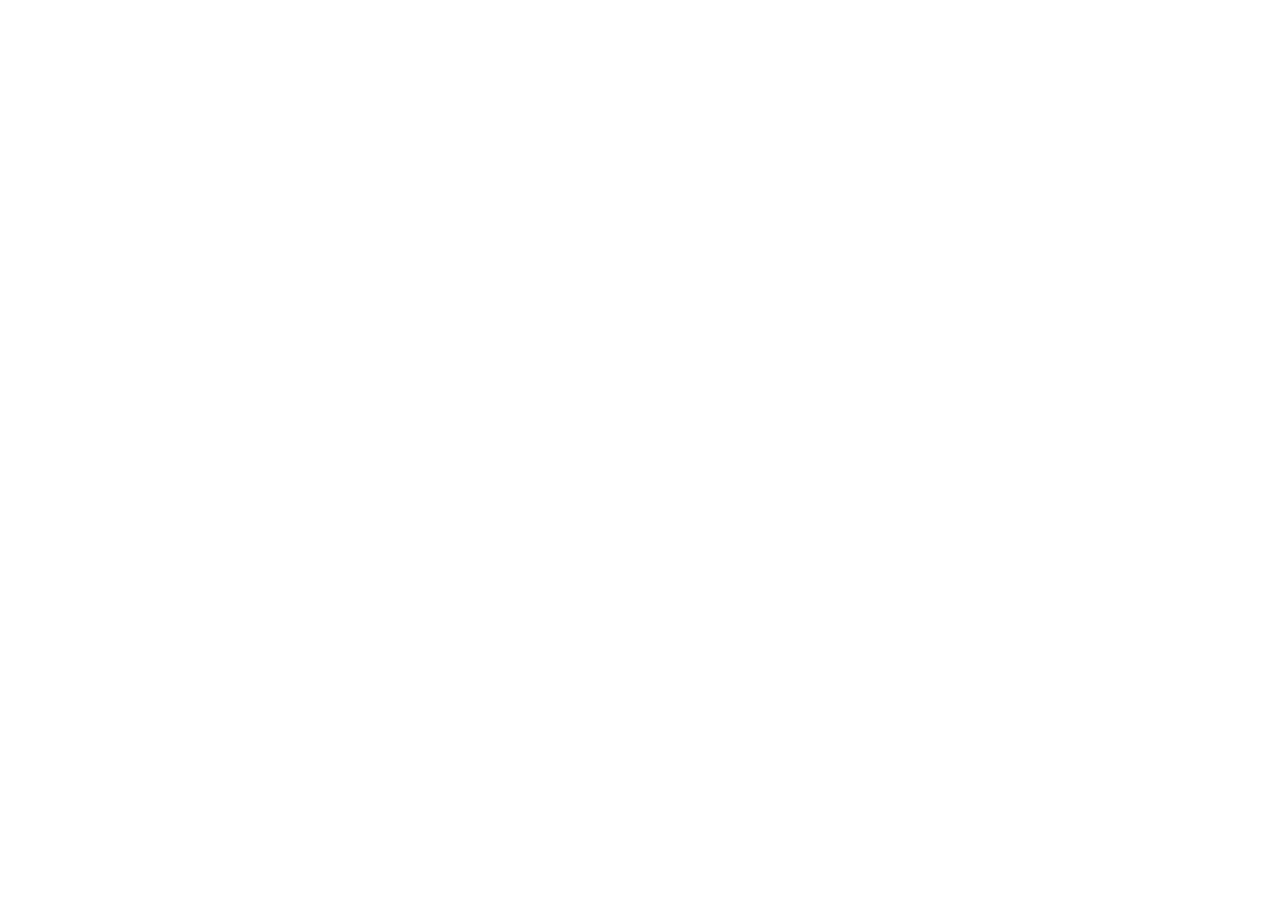
==== index.html @ 2421629e "Primeiro Commit do HTML" ====
<!DOCTYPE html>
<html lang="en">
<head>
    <meta charset="UTF-8">
    <meta name="viewport" content="width=device-width, initial-scale=1.0">
    <title>Feedback</title>
</head>
<body>
    
</body>
</html>
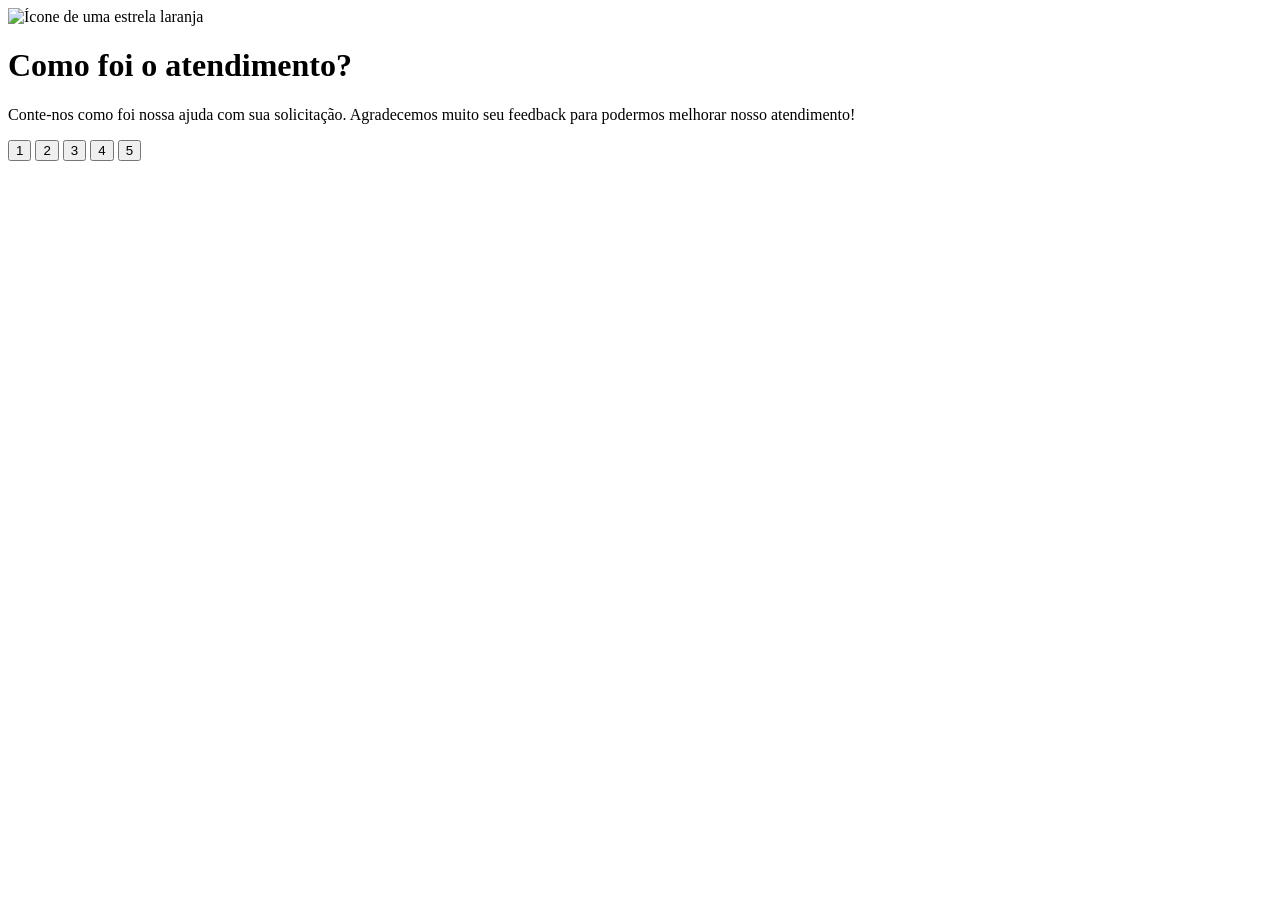
==== commit aa7c0c9b: "Segundo commit do HTML" ====
--- a/index.html
+++ b/index.html
@@ -6,6 +6,22 @@
     <title>Feedback</title>
 </head>
 <body>
-    
+    <div class="card">
+        <div>
+            <img src="./images/icon-star.svg" alt="Ícone de uma estrela laranja">
+        </div>
+
+        <h1>Como foi o atendimento?</h1>
+
+        <p>Conte-nos como foi nossa ajuda com sua solicitação. Agradecemos muito seu feedback para podermos melhorar nosso atendimento!</p>
+
+        <div>
+            <button>1</button>
+            <button>2</button>
+            <button>3</button>
+            <button>4</button>
+            <button>5</button>
+        </div>
+    </div>
 </body>
 </html>
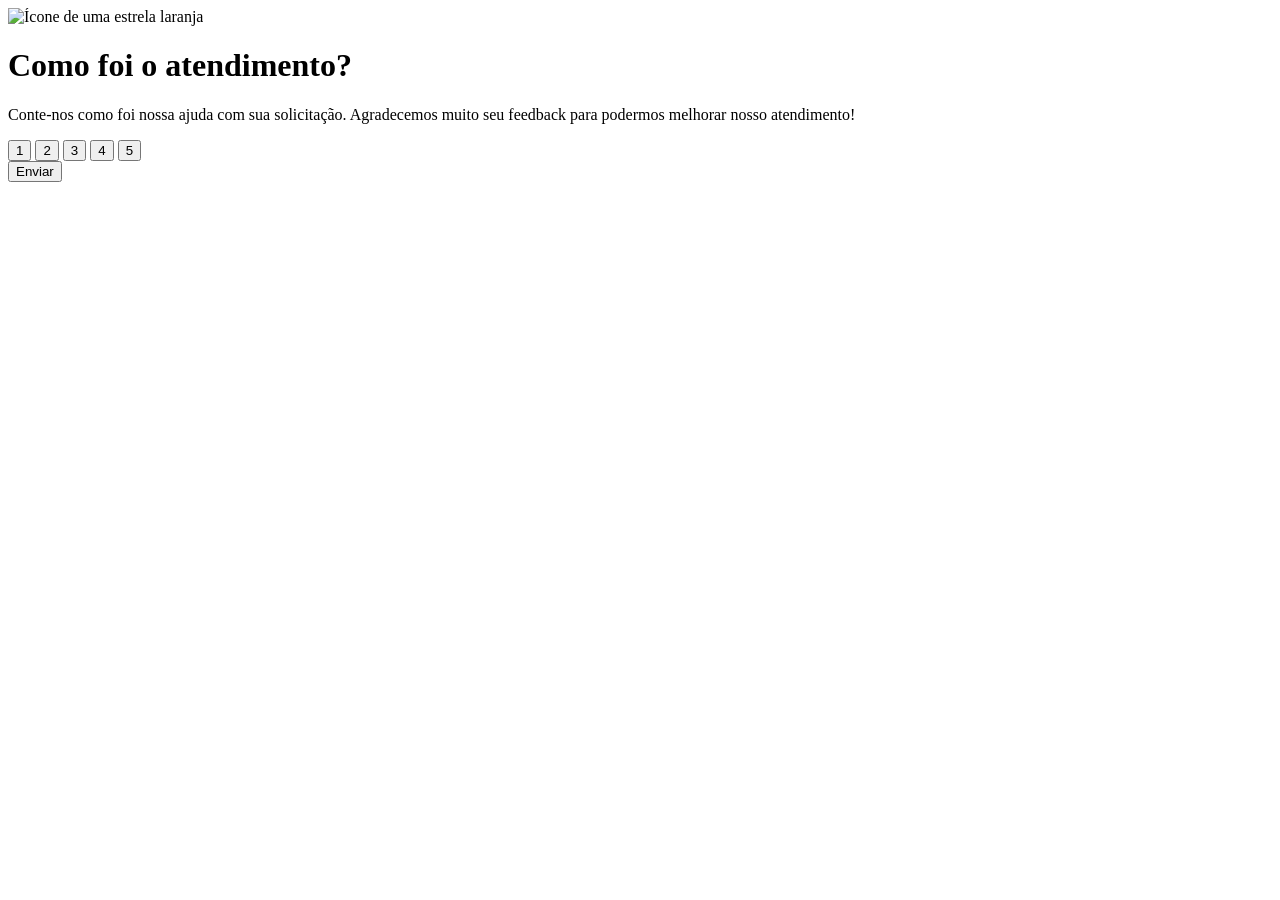
==== commit 87a0ddaa: "Terceiro commit do HTML" ====
--- a/index.html
+++ b/index.html
@@ -7,7 +7,7 @@
 </head>
 <body>
     <div class="card">
-        <div>
+        <div class="estrela">
             <img src="./images/icon-star.svg" alt="Ícone de uma estrela laranja">
         </div>
 
@@ -15,13 +15,15 @@
 
         <p>Conte-nos como foi nossa ajuda com sua solicitação. Agradecemos muito seu feedback para podermos melhorar nosso atendimento!</p>
 
-        <div>
+        <div class="notas">
             <button>1</button>
             <button>2</button>
             <button>3</button>
             <button>4</button>
             <button>5</button>
         </div>
+
+        <button>Enviar</button>
     </div>
 </body>
 </html>
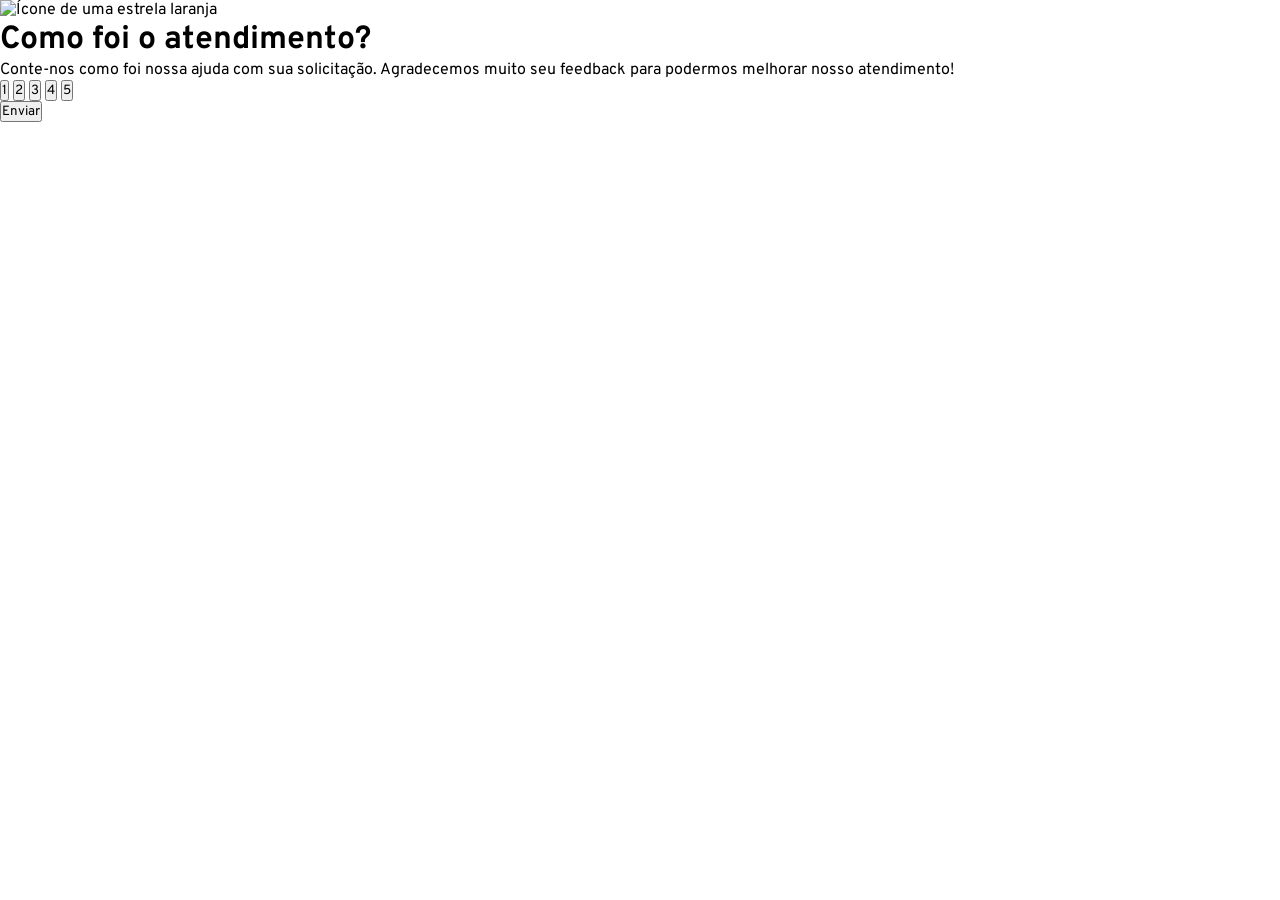
==== commit fe8e4e97: "Quarto commit do HTML e Primeiro commit do CSS" ====
--- a/index.html
+++ b/index.html
@@ -3,6 +3,10 @@
 <head>
     <meta charset="UTF-8">
     <meta name="viewport" content="width=device-width, initial-scale=1.0">
+    <link rel="stylesheet" href="style.css">
+    <link rel="preconnect" href="https://fonts.googleapis.com">
+    <link rel="preconnect" href="https://fonts.gstatic.com" crossorigin>
+    <link href="https://fonts.googleapis.com/css2?family=Overpass:ital,wght@0,100..900;1,100..900&display=swap" rel="stylesheet">
     <title>Feedback</title>
 </head>
 <body>
--- a/style.css
+++ b/style.css
@@ -0,0 +1,6 @@
+* {
+    margin: 0;
+    padding: 0;
+    box-sizing: border-box;
+    font-family: "Overpass", sans-serif;
+}
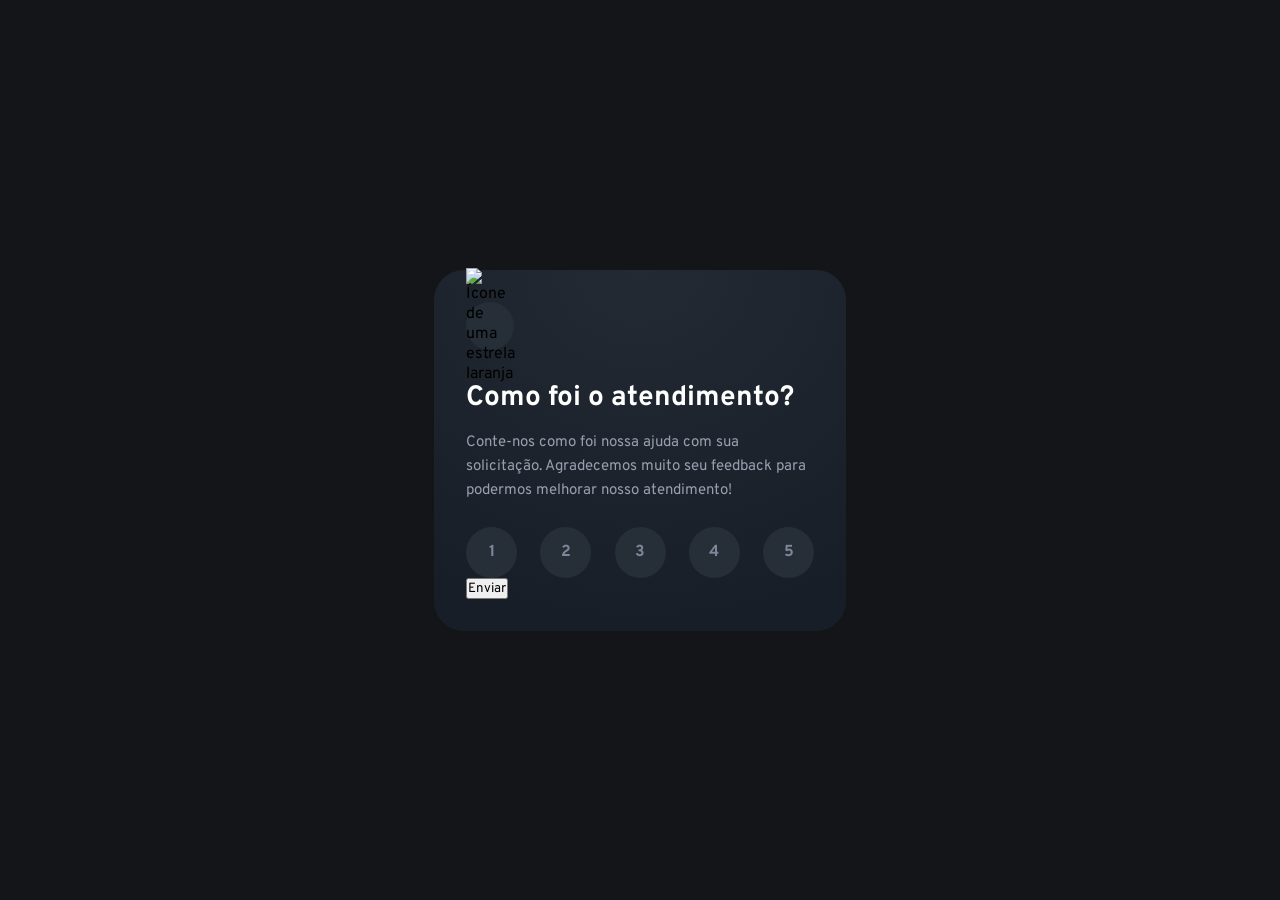
==== commit 502a99a0: "Quinto commit do CSS" ====
--- a/index.html
+++ b/index.html
@@ -19,7 +19,7 @@
 
         <p>Conte-nos como foi nossa ajuda com sua solicitação. Agradecemos muito seu feedback para podermos melhorar nosso atendimento!</p>
 
-        <div class="notas">
+        <div class="botoes">
             <button>1</button>
             <button>2</button>
             <button>3</button>
--- a/style.css
+++ b/style.css
@@ -3,4 +3,79 @@
     padding: 0;
     box-sizing: border-box;
     font-family: "Overpass", sans-serif;
+    -webkit-font-smoothing: antialiased;
+}
+
+:root {
+    --dark-blue: #262E38;
+    --light-grey: #969FAD;
+    --medium-grey: #7C8798;
+    --orange: #FC7614;
+    --white: #fff;
+    --very-dark-blue: #131518;
+    --black-gradient: radial-gradient(98.96% 98.96% at 50% 0%, #232A34 0%, #181E27 100%);
+}
+
+body {
+    background-color: var(--very-dark-blue);
+    height: 100svh;
+   
+    display: flex;
+    justify-content: center;
+    align-items: center;
+}
+
+.card {
+    background: var(--black-gradient);
+    max-width: 412px;
+    padding: 32px;
+    border-radius: 30px;
+}
+
+.estrela {
+    background-color: var(--dark-blue);
+    width: 48px;
+    height: 48px;
+    
+    display: flex;
+    justify-content: center;
+    align-items: center;
+    
+    border-radius: 50px;
+
+    margin-bottom: 30px;
+}
+
+.card h1 {
+    color: var(--white);
+    font-size: 28px;
+    margin-bottom: 15px;
+}
+
+.card p {
+    color: var(--light-grey);
+    font-size: 15px;
+    line-height: 24px;
+    margin-bottom: 24px;
+}
+
+.botoes {
+    display: flex;
+    justify-content: space-between;
+}
+
+.botoes button {
+    width: 51px;
+    height: 51px;
+    font-size: 16px;
+    font-weight: 700;
+    line-height: 24px;
+    border-radius: 50%;
+    border: none;
+    color: var(--medium-grey);
+    background-color: var(--dark-blue);
+}
+
+.botoes button:hover {
+    
 }
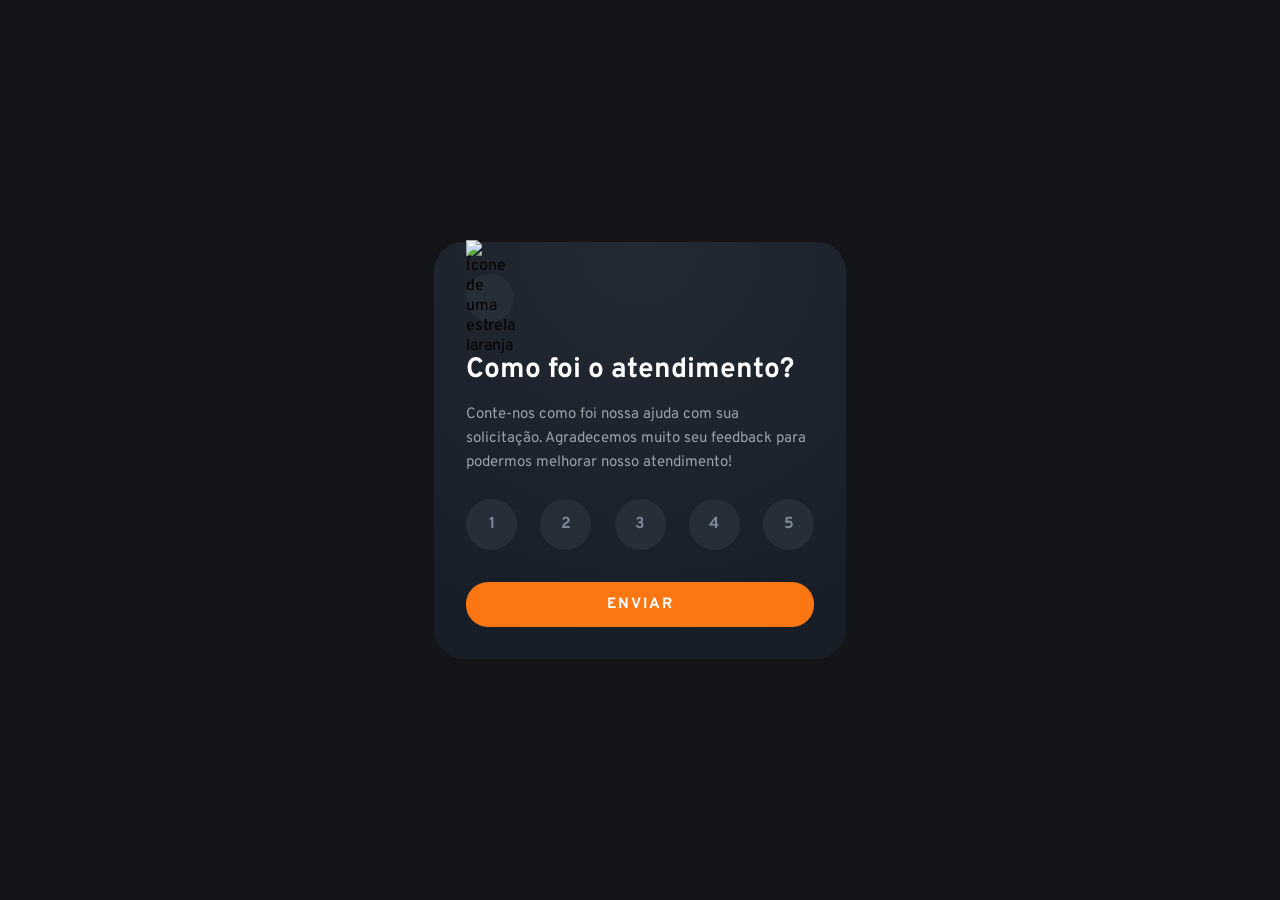
==== commit 1b7aebbb: "Quinto commit do HTML e Setimo commit do CSS" ====
--- a/index.html
+++ b/index.html
@@ -27,7 +27,7 @@
             <button>5</button>
         </div>
 
-        <button>Enviar</button>
+        <a href="">Enviar</a>
     </div>
 </body>
 </html>
--- a/style.css
+++ b/style.css
@@ -62,6 +62,7 @@
 .botoes {
     display: flex;
     justify-content: space-between;
+    margin-bottom: 32px;
 }
 
 .botoes button {
@@ -74,8 +75,42 @@
     border: none;
     color: var(--medium-grey);
     background-color: var(--dark-blue);
+
+    transition: all ease-in-out 0.3s;
 }
 
 .botoes button:hover {
-    
+    color: var(--white);
+    background-color: var(--orange);
+    cursor: pointer;
+}
+
+.botoes button:focus {
+    color: var(--white);
+    background-color: var(--light-grey);
+}
+
+.card > a {
+    display: block;
+    width: 100%;
+    padding: 13px;
+    background-color: var(--orange);
+    border: none;
+    border-radius: 22px;
+
+    font-size: 15px;
+    font-weight: 700;
+    text-transform: uppercase;
+    letter-spacing: 2px;
+    color: var(--white);
+    text-align: center;
+    text-decoration: none;
+
+    transition: all ease-in-out 0.3s;
+}
+
+.card > a:hover {
+    color: var(--orange);
+    background-color: var(--white);
+    cursor: pointer;
 }
